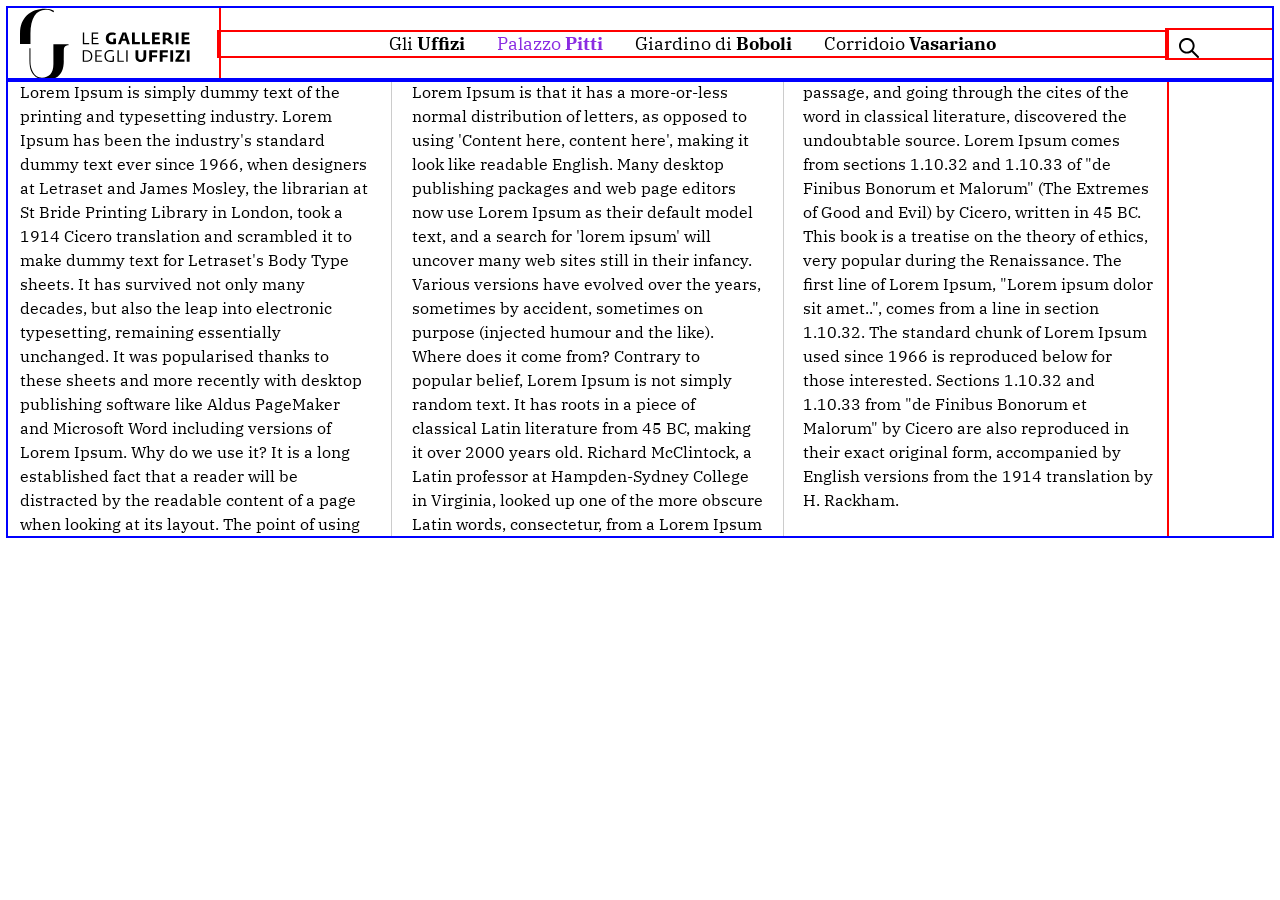
==== index.html @ 20939d37 "Primo commit: esercizio list font column media Co-Authored-By: Claude Sonnet 5.5 <noreply@anthropic." ====
<!DOCTYPE html>
<html lang="it">
<head>
<meta charset="UTF-8">
<meta http-equiv="refresh" content="0; url=01_navigazione.html">
<title>Reindirizzamento</title>
</head>
<body>
<a href="01_navigazione.html">Vai alla pagina</a>
</body>
</html>
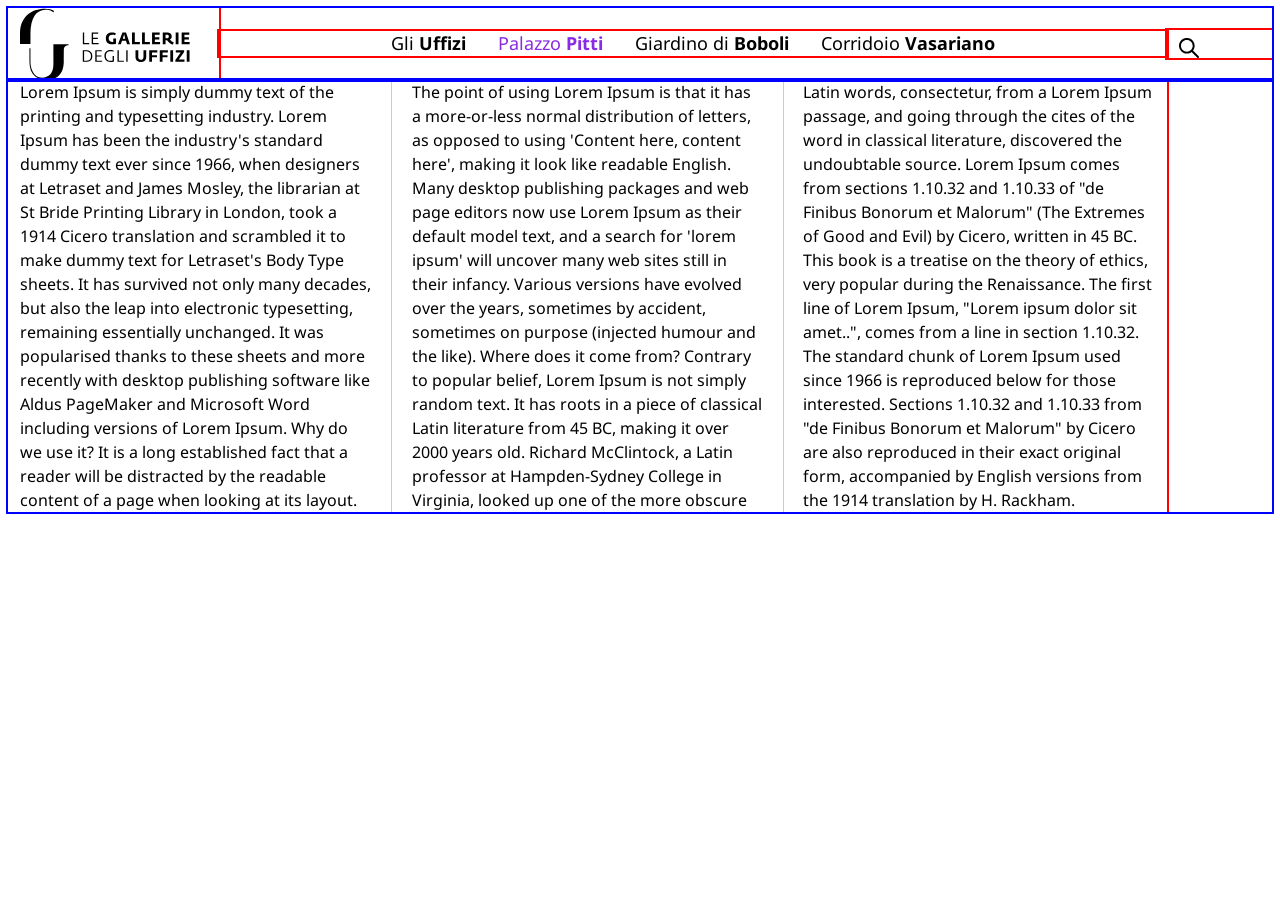
==== commit a5823500: "eliminato file con redirect" ====
--- a/index.html
+++ b/index.html
@@ -1,11 +1,63 @@
 <!DOCTYPE html>
 <html lang="it">
 <head>
-<meta charset="UTF-8">
-<meta http-equiv="refresh" content="0; url=01_navigazione.html">
-<title>Reindirizzamento</title>
+  <meta charset="UTF-8">
+  <meta name="viewport" content="width=device-width, initial-scale=1.0">
+  <title>Navigazione con lista</title>
+  <link rel="stylesheet" href="css/bootstrap-grid.css">
+  <link rel="stylesheet" href="css/stile_esercizio1.css">
+
+  <link rel="preconnect" href="https://fonts.googleapis.com">
+<link rel="preconnect" href="https://fonts.gstatic.com" crossorigin>
+<link href="https://fonts.googleapis.com/css2?family=Noto+Sans:ital,wght@0,100..900;1,100..900&display=swap" rel="stylesheet">
+
 </head>
 <body>
-<a href="01_navigazione.html">Vai alla pagina</a>
+  <div class="container-fluid">
+      
+      <div class="row align-items-center">
+            <div class="col-6 col-lg-2">
+              <a href="#"><img class="logo" src="img/logo-horizontal-black.svg" alt="Logo Uffizi"></a>
+            </div>
+            <div class="col-lg-9 d-none d-lg-block">
+                <ul class="nav-list">
+                      <li class="nav-item">
+                          <a href="#" class="nav-link">Gli <strong>Uffizi</strong></a>
+                      </li>
+                      <li class="nav-item">
+                          <a href="#" class="nav-link selected">Palazzo <strong>Pitti</strong></a>
+                      </li>
+                      <li class="nav-item">
+                          <a href="#" class="nav-link">Giardino di <strong>Boboli</strong></a>
+                      </li>
+                      <li class="nav-item">
+                          <a href="#" class="nav-link">Corridoio <strong>Vasariano</strong></a>
+                      </li>
+                </ul>
+            </div>
+            <div class="col-6 col-lg-1">
+              <button class="btn btn-cerca">Cerca</button>
+            </div>
+        </div>
+
+  </div>
+
+  <div class="container-fluid">
+    <div class="row">
+      <div class="col-11 testo-colonne">
+        Lorem Ipsum is simply dummy text of the printing and typesetting industry. Lorem Ipsum has been the industry's standard dummy text ever since 1966, when designers at Letraset and James Mosley, the librarian at St Bride Printing Library in London, took a 1914 Cicero translation and scrambled it to make dummy text for Letraset's Body Type sheets. It has survived not only many decades, but also the leap into electronic typesetting, remaining essentially unchanged. It was popularised thanks to these sheets and more recently with desktop publishing software like Aldus PageMaker and Microsoft Word including versions of Lorem Ipsum.
+
+Why do we use it?
+It is a long established fact that a reader will be distracted by the readable content of a page when looking at its layout. The point of using Lorem Ipsum is that it has a more-or-less normal distribution of letters, as opposed to using 'Content here, content here', making it look like readable English. Many desktop publishing packages and web page editors now use Lorem Ipsum as their default model text, and a search for 'lorem ipsum' will uncover many web sites still in their infancy. Various versions have evolved over the years, sometimes by accident, sometimes on purpose (injected humour and the like).
+
+
+Where does it come from?
+Contrary to popular belief, Lorem Ipsum is not simply random text. It has roots in a piece of classical Latin literature from 45 BC, making it over 2000 years old. Richard McClintock, a Latin professor at Hampden-Sydney College in Virginia, looked up one of the more obscure Latin words, consectetur, from a Lorem Ipsum passage, and going through the cites of the word in classical literature, discovered the undoubtable source. Lorem Ipsum comes from sections 1.10.32 and 1.10.33 of "de Finibus Bonorum et Malorum" (The Extremes of Good and Evil) by Cicero, written in 45 BC. This book is a treatise on the theory of ethics, very popular during the Renaissance. The first line of Lorem Ipsum, "Lorem ipsum dolor sit amet..", comes from a line in section 1.10.32.
+
+The standard chunk of Lorem Ipsum used since 1966 is reproduced below for those interested. Sections 1.10.32 and 1.10.33 from "de Finibus Bonorum et Malorum" by Cicero are also reproduced in their exact original form, accompanied by English versions from the 1914 translation by H. Rackham.
+      </div>
+    </div>
+  </div>
+
 </body>
-</html>
+</html>
--- a/css/stile_esercizio1.css
+++ b/css/stile_esercizio1.css
@@ -0,0 +1,81 @@
+/* stile_esercizio1.css */
+
+/* stili per debug griglia */
+.row{
+    outline: solid 2px blue;
+}
+[class^="col-"], [class*=" col-"]{
+    outline: solid 2px red;
+}
+
+/* stile pagina */
+
+html, body{
+     font: normal 16px/24px 'Noto Sans', sans-serif;
+}
+
+.logo{
+    width: 100%;
+    min-width: 140px;
+    max-width: 170px;
+}
+
+.nav-list{
+    list-style: none;
+    padding-left: 0;
+    display: flex;
+    justify-content: center;
+    align-items: center;
+}
+
+.nav-item {
+    margin: 0;
+    padding: 0;
+}
+
+.nav-link {
+    color:black;
+    text-decoration:none;
+    font-size:18px;
+    margin: 8px;
+    padding: 8px;
+}
+
+.selected {
+    color:blueviolet;
+}
+
+.testo-colonne {
+    column-count: 3;
+    column-gap:40px;
+    column-rule: solid 1px #ccc;
+}
+
+.btn-cerca {
+    background: transparent url('../img/search.svg') no-repeat center center;
+    width: 20px;
+    height: 20px;
+    border:none;
+    font-size:0;
+    padding:0;
+    cursor: pointer;
+}
+
+@media (max-width:768px) {
+    .testo-colonne {
+        column-count: 2;
+    }
+
+    .logo {
+        max-width: 150px;
+    }
+}
+
+@media (max-width:500px) {
+    .testo-colonne {
+        column-count: 1;
+        font-size: 14px;
+    }
+
+
+}
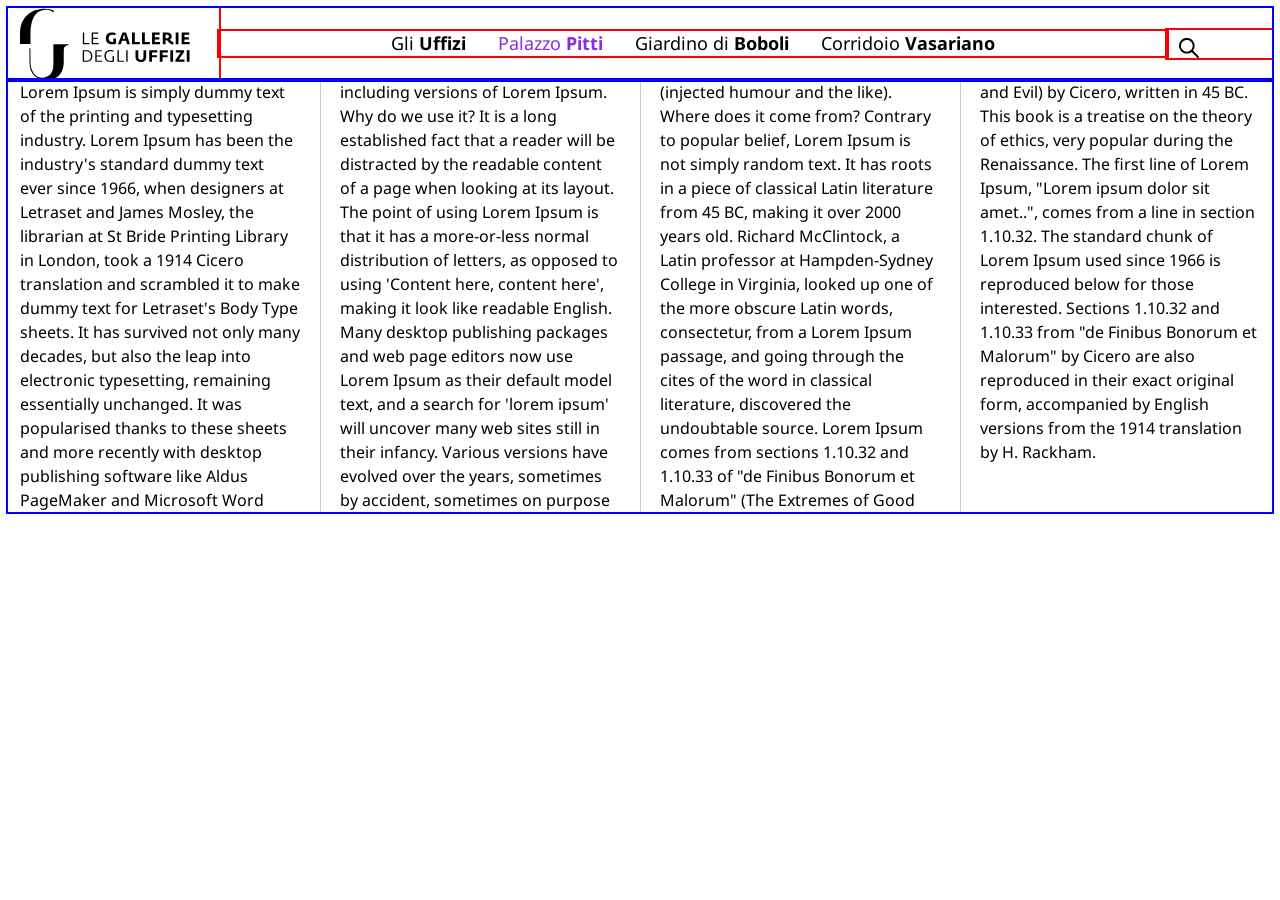
==== commit e8ead22b: "cambio col-11 in col-12" ====
--- a/index.html
+++ b/index.html
@@ -44,7 +44,7 @@
 
   <div class="container-fluid">
     <div class="row">
-      <div class="col-11 testo-colonne">
+      <div class="col-12 testo-colonne">
         Lorem Ipsum is simply dummy text of the printing and typesetting industry. Lorem Ipsum has been the industry's standard dummy text ever since 1966, when designers at Letraset and James Mosley, the librarian at St Bride Printing Library in London, took a 1914 Cicero translation and scrambled it to make dummy text for Letraset's Body Type sheets. It has survived not only many decades, but also the leap into electronic typesetting, remaining essentially unchanged. It was popularised thanks to these sheets and more recently with desktop publishing software like Aldus PageMaker and Microsoft Word including versions of Lorem Ipsum.
 
 Why do we use it?
--- a/css/stile_esercizio1.css
+++ b/css/stile_esercizio1.css
@@ -46,7 +46,7 @@
 }
 
 .testo-colonne {
-    column-count: 3;
+    column-count: 4;
     column-gap:40px;
     column-rule: solid 1px #ccc;
 }
